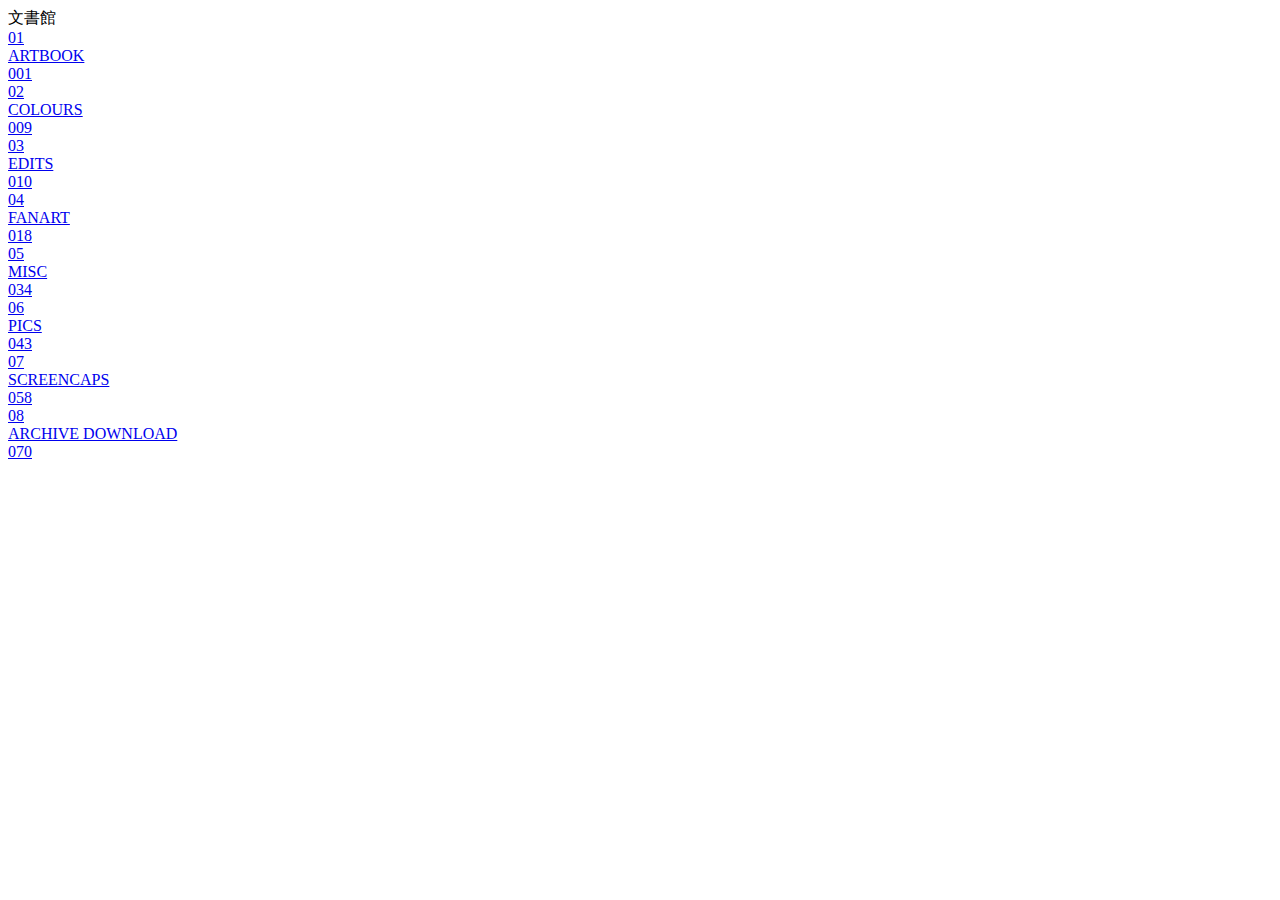
==== archive/index.html @ 98423d28 "Update archive link to point to the mega tarball, remove the download page, and update the gitignore" ====
<!DOCTYPE html>
<html lang="en">

<head>
  <meta charset="UTF-8">
  <meta name="viewport" content="width=device-width, initial-scale=1.0">
  <meta name="robots" content="noindex">
  <title>monjokan</title>

  <link rel="stylesheet" href="../stylesheet.css">
</head>

<body>
  <div class="contents-box">
    <a href="https://holedigging.club">
      <img
        src="../images/2xscr.png"
        style="float:right; margin-top:-102px; height:93px; width:159px;"
      >
    </a>
    <span class="contents-title">文書館</span>

    <a href="https://holedigging.club/archive/gallery.php?directory=artbook" class="contents-entry">
      <div class="entry-number">01</div>

      <div class="entry-title">ARTBOOK</div>

      <div class="entry-line"></div>

      <div class="entry-page">001</div>
    </a>

    <a href="https://holedigging.club/archive/gallery.php?directory=colours" class="contents-entry">
      <div class="entry-number">02</div>

      <div class="entry-title">COLOURS</div>

      <div class="entry-line"></div>

      <div class="entry-page">009</div>
    </a>

    <a href="https://holedigging.club/archive/gallery.php?directory=edits" class="contents-entry">
      <div class="entry-number">03</div>

      <div class="entry-title">EDITS</div>

      <div class="entry-line"></div>

      <div class="entry-page">010</div>
    </a>

    <a href="https://holedigging.club/archive/gallery.php?directory=fanart" class="contents-entry">
      <div class="entry-number">04</div>

      <div class="entry-title">FANART</div>

      <div class="entry-line"></div>

      <div class="entry-page">018</div>
    </a>

    <a href="https://holedigging.club/archive/gallery.php?directory=misc" class="contents-entry">
      <div class="entry-number">05</div>

      <div class="entry-title">MISC</div>

      <div class="entry-line"></div>

      <div class="entry-page">034</div>
    </a>

    <a href="https://holedigging.club/archive/gallery.php?directory=pics" class="contents-entry">
      <div class="entry-number">06</div>

      <div class="entry-title">PICS</div>

      <div class="entry-line"></div>

      <div class="entry-page">043</div>
    </a>

    <a href="https://holedigging.club/archive/gallery.php?directory=screencaps" class="contents-entry">
      <div class="entry-number">07</div>

      <div class="entry-title">SCREENCAPS</div>

      <div class="entry-line"></div>

      <div class="entry-page">058</div>
    </a>

    <a href="https://mega.nz/file/0vVSkIYD#p82WtZYTCwIltEadgsS81KQtpAHRrbs-M-lnyB4O6lU" class="contents-entry">
      <div class="entry-number">08</div>

      <div class="entry-title">ARCHIVE DOWNLOAD</div>

      <div class="entry-line"></div>

      <div class="entry-page">070</div>
    </a>
  </div>
</body>

</html>
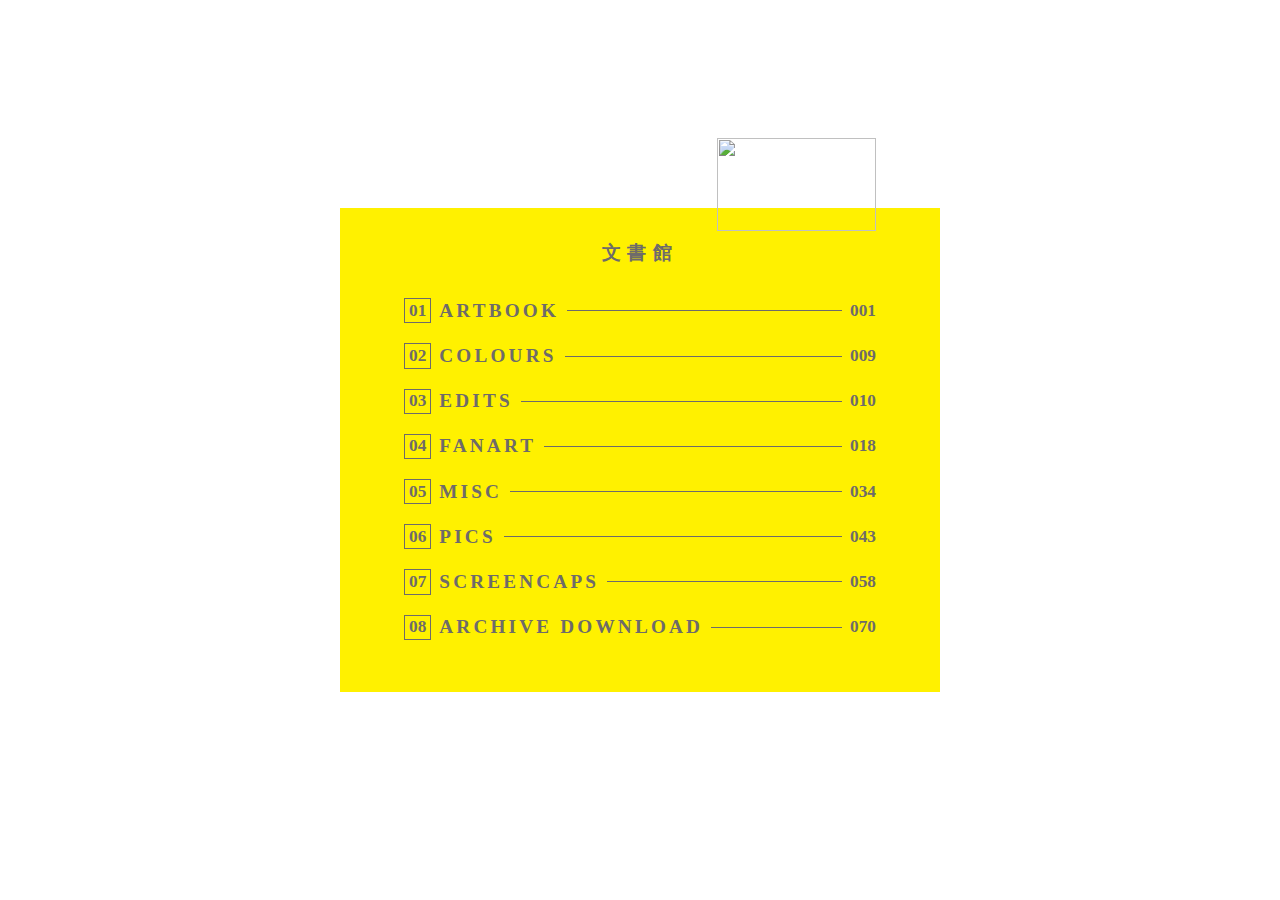
==== commit aa549e65: "Moved the main stylesheet into a 'resource' directory." ====
--- a/archive/index.html
+++ b/archive/index.html
@@ -7,7 +7,7 @@
   <meta name="robots" content="noindex">
   <title>monjokan</title>
 
-  <link rel="stylesheet" href="../stylesheet.css">
+  <link rel="stylesheet" href="../resource/stylesheet.css">
 </head>
 
 <body>
--- a/resource/stylesheet.css
+++ b/resource/stylesheet.css
@@ -0,0 +1,190 @@
+:root {
+  --col-yellow: #fff100;
+  --col-grey: #6e6b6a;
+}
+
+@font-face {
+  font-family: openSansCondBold;
+  src: url(fonts/OpenSansCondensed-Bold.ttf);
+}
+
+@font-face {
+  font-family: ralewayBold;
+  src: url(fonts/Raleway-ExtraBold.ttf);
+}
+
+* {
+  margin: 0;
+  padding: 0;
+  box-sizing: border-box;
+}
+
+body {
+  background-image: url(images/ai-lang.jpeg);
+  background-attachment: fixed;
+  background-position: center;
+  background-size: cover;
+  display: flex;
+  align-items: center;
+  font-family: sans-serif;
+  font-size: 120%;
+  min-height: 100vh;
+  padding: 0 1rem;
+}
+
+body,
+input,
+textarea,
+button {
+  align-items: center;
+  font-family: ralewayBold, sans-serif;
+}
+
+h1 {
+  font-size: 120%;
+}
+
+h2 {
+  font-size: 100%;
+}
+
+p {
+  margin: 1rem 0 0;
+}
+
+a {
+  color: var(--col-grey);
+  text-decoration: none;
+}
+
+.contents-box {
+  background-color: var(--col-yellow);
+  color: var(--col-grey);
+  font-weight: bold;
+  margin: 0 auto;
+  padding: 2rem 2rem;
+  width: 100%;
+}
+
+.contents-box-secondary {
+  background-color: var(--col-yellow);
+  color: var(--col-grey);
+  font-weight: bold;
+  margin: 0 auto;
+  padding: 2rem 2rem;
+  width: 100%;
+}
+
+.contents-title {
+  display: block;
+  font-family: openSansCondBold, sans-serif;
+  letter-spacing: 0.4rem;
+  margin-bottom: 2rem;
+  text-align: center;
+}
+
+.contents-entry {
+  display: flex;
+  justify-content: space-between;
+  align-items: center;
+  margin: 1.25rem 0;
+}
+
+.contents-video {
+  height: 0;
+  margin-bottom: 2rem;
+  padding-bottom: 56.25%;
+  position: relative;
+  width: 100%;
+}
+
+.contents-video iframe {
+  position: absolute;
+  height: 100%;
+  width: 100%;
+}
+
+.entry-number {
+  border: 1px solid var(--col-grey);
+  margin-right: 0.5rem;
+  padding: 0.1rem 0.25rem;
+  transition: background-color 0.1s ease-in, color 0.1s ease-in;
+}
+
+.contents-entry:hover .entry-number {
+  background-color: var(--col-grey);
+  color: var(--col-yellow);
+}
+
+.entry-title {
+  font-family: ralewayBold;
+  letter-spacing: 0.2rem;
+  transition: letter-spacing 0.15s ease-in;
+}
+
+.contents-entry:hover .entry-title {
+  letter-spacing: 0.3rem;
+}
+
+.entry-line {
+  border-bottom: 1px solid var(--col-grey);
+  flex: 1;
+  margin: 0 0.5rem;
+}
+
+.entry-number,
+.entry-page {
+  font-family: openSansCondBold;
+  font-size: 90%;
+}
+
+/* Buttons */
+.btn-primary {
+  background-color: black;
+  border: 3px solid black;
+  color: var(--col-yellow);
+  cursor: pointer;
+  display: block;
+  font-weight: bold;
+  margin: 1rem 0 0;
+  padding: 0.5rem 1rem;
+}
+
+.btn-primary:hover {
+  background-color: var(--col-yellow);
+  border: 3px solid black;
+  color: black;
+}
+
+.link {
+  text-decoration: underline;
+}
+
+.link:hover {
+  color: black;
+}
+
+.entry-btn {
+  background-color: var(--col-yellow);
+  border:3px solid var(--col-grey);
+  color: var(--col-grey);
+  padding-left: 10px;
+  display: inline-block;
+  cursor: pointer;
+  font-weight: bold;
+  margin: 0.25rem 0.1rem 1.5rem;
+  padding: 0.25rem 0.25rem;
+}
+
+.entry-btn:hover {
+  background-color: var(--col-grey);
+  border: 3px solid var(--col-grey);
+  color: var(--col-yellow);
+}
+
+@media screen and (min-width: 600px) {
+  .contents-box {
+	width: 600px;
+	padding: 2rem 4rem;
+  }
+}
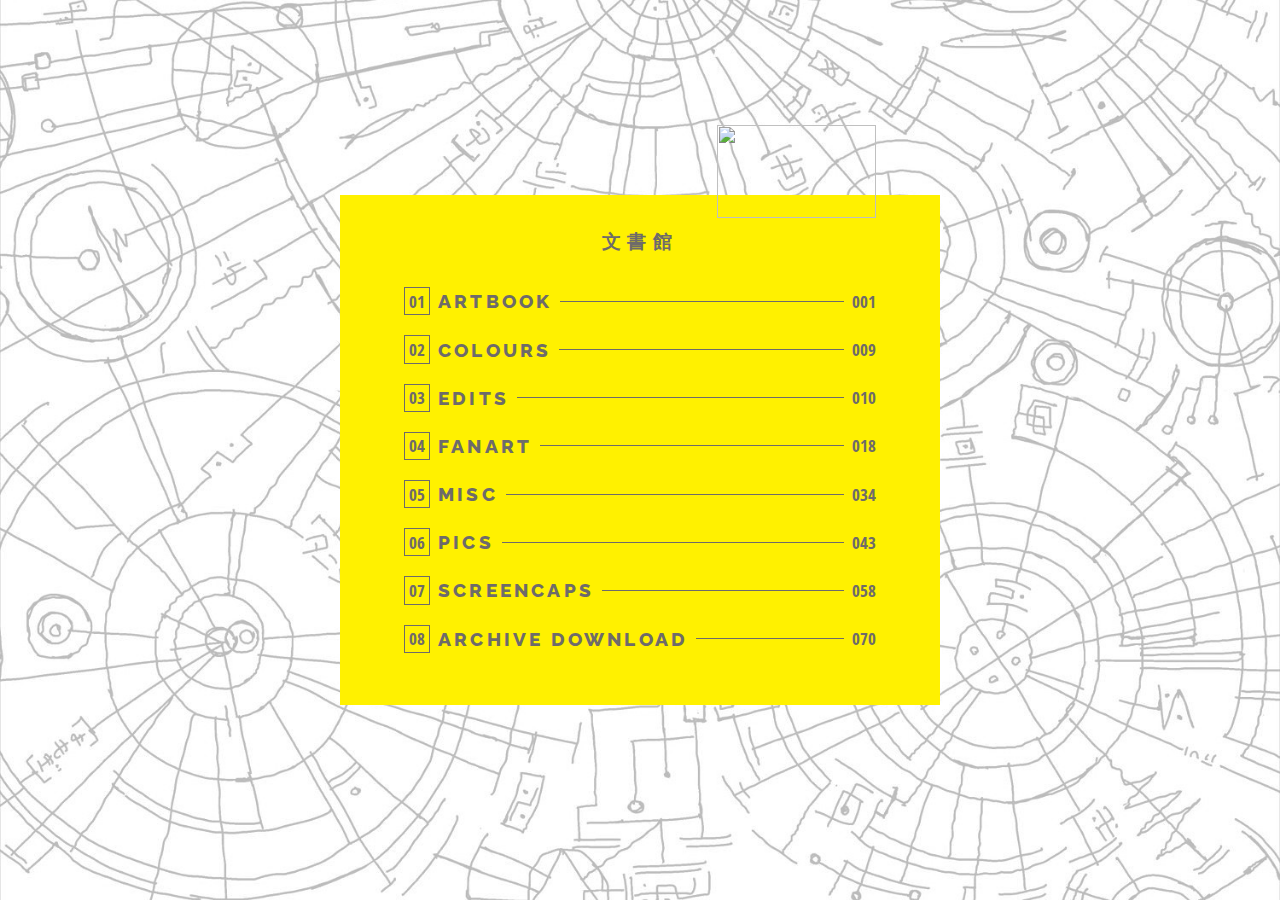
==== commit d7179168: "Delete the original favicon and the archive stylesheet, update the archive index file." ====
--- a/archive/index.html
+++ b/archive/index.html
@@ -8,6 +8,7 @@
   <title>monjokan</title>
 
   <link rel="stylesheet" href="../resource/stylesheet.css">
+  <link rel="icon" type="image/x-icon" href="../resource/favicon.ico"
 </head>
 
 <body>
--- a/resource/stylesheet.css
+++ b/resource/stylesheet.css
@@ -25,19 +25,50 @@
   background-position: center;
   background-size: cover;
   display: flex;
-  align-items: center;
-  font-family: sans-serif;
-  font-size: 120%;
+  /* flex-direction: column; */
+  margin: 0;
   min-height: 100vh;
-  padding: 0 1rem;
-}
-
-body,
-input,
-textarea,
-button {
+  position: relative;
   align-items: center;
   font-family: ralewayBold, sans-serif;
+  font-size: 120%;
+  padding: 0 1rem;
+}
+
+input,
+select,
+option,
+label {
+  font-family: ralewayBold, sans-serif;
+  font-size: 1rem;
+}
+
+.gallery {
+  display: grid;
+  gap: 0.5rem;
+  grid-template-columns: repeat(auto-fit, minmax(10rem, 1fr));
+  flex: 1;
+  margin-bottom: 200px;
+  padding: 0.5rem;
+  width: 100%;
+}
+
+.image-link {
+  background-color: white;
+  overflow: hidden;
+  display: block;
+  max-width: 200px;
+  max-height: 300px;
+  margin: auto;
+  text-decoration: none;
+}
+
+.image-link:hover img {
+  opacity: 0.8;
+}
+
+img {
+  width: 100%;
 }
 
 h1 {
@@ -166,7 +197,7 @@
 
 .entry-btn {
   background-color: var(--col-yellow);
-  border:3px solid var(--col-grey);
+  border: 3px solid var(--col-grey);
   color: var(--col-grey);
   padding-left: 10px;
   display: inline-block;
@@ -184,7 +215,155 @@
 
 @media screen and (min-width: 600px) {
   .contents-box {
-	width: 600px;
-	padding: 2rem 4rem;
-  }
-}
+    width: 600px;
+    padding: 2rem 4rem;
+  }
+}
+
+.gallery-controls {
+  background-color: var(--col-yellow);
+  margin: 2rem auto 0;
+  padding: 0.5rem 0.25rem 0.75rem;
+  position: fixed;
+  bottom: 0;
+  left: 0;
+  width: 100%;
+}
+
+.gallery-pagination {
+  display: flex;
+  justify-content: center;
+  align-items: center;
+  gap: 0.5rem;
+  width: 100%;
+}
+
+.gallery-pagination a,
+.gallery-pagination p {
+  color: var(--col-grey);
+  font-family: openSansCondBold, sans-serif;
+  font-weight: bold;
+  padding: 0.1rem 0.25rem;
+}
+
+.gallery-pagination a {
+  border: 1px solid var(--col-grey);
+  display: block;
+  text-decoration: none;
+  transition: background-color 0.1s ease-in, color 0.1s ease-in;
+}
+
+.gallery-pagination a:hover,
+.gallery-options-submit:hover {
+  background-color: var(--col-grey);
+  color: var(--col-yellow);
+}
+
+.gallery-pagination p {
+  border: 1px solid transparent;
+}
+
+.gallery-options {
+  display: flex;
+  flex-wrap: wrap;
+  justify-content: center;
+  gap: 1rem;
+  padding: 0.5rem 1rem;
+  width: 100%;
+}
+
+.gallery-options div {
+  display: flex;
+  flex-direction: column;
+  justify-content: flex-end;
+  width: 45%;
+}
+
+.gallery-options label,
+.gallery-options select,
+.gallery-options input {
+  font-size: 85%;
+}
+
+.gallery-options label {
+  color: var(--col-grey);
+}
+
+.gallery-options select,
+.gallery-options input {
+  background-color: transparent;
+  border: 1px solid var(--col-grey);
+  color: var(--col-grey);
+  outline: 0;
+  padding: 0.25rem;
+}
+
+.gallery-options input:focus {
+  border: 1px solid black;
+}
+
+.gallery-options select,
+.gallery-options-submit {
+  cursor: pointer;
+}
+
+.gallery-options-submit {
+  color: var(--col-grey);
+  font-weight: bold;
+  padding: 0.25rem;
+  transition: background-color 0.1s ease-in, color 0.1s ease-in;
+  width: 100%;
+}
+
+@media screen and (min-width: 600px) {
+  .gallery {
+    padding: 1rem;
+  }
+
+  .gallery-options label,
+  .gallery-options select,
+  .gallery-options input {
+    font-size: 100%;
+  }
+}
+
+@media screen and (min-width: 600px) and (max-width: 999.97px) {
+  .gallery-controls {
+    padding: 1rem;
+  }
+
+  .gallery-pagination {
+    gap: 1rem;
+  }
+
+  .gallery-options div {
+    width: 30%;
+  }
+}
+
+@media screen and (min-width: 1000px) {
+  .gallery {
+    margin-bottom: 175px;
+  }
+
+  .gallery-controls {
+    display: flex;
+    justify-content: space-around;
+    padding-left: 2rem;
+    padding-right: 2rem;
+  }
+
+  .gallery-pagination {
+    justify-content: flex-start;
+  }
+
+  .gallery-options {
+    flex-wrap: nowrap;
+    padding-left: 0;
+    padding-right: 0;
+  }
+
+  .gallery-options div {
+    width: 25%;
+  }
+}
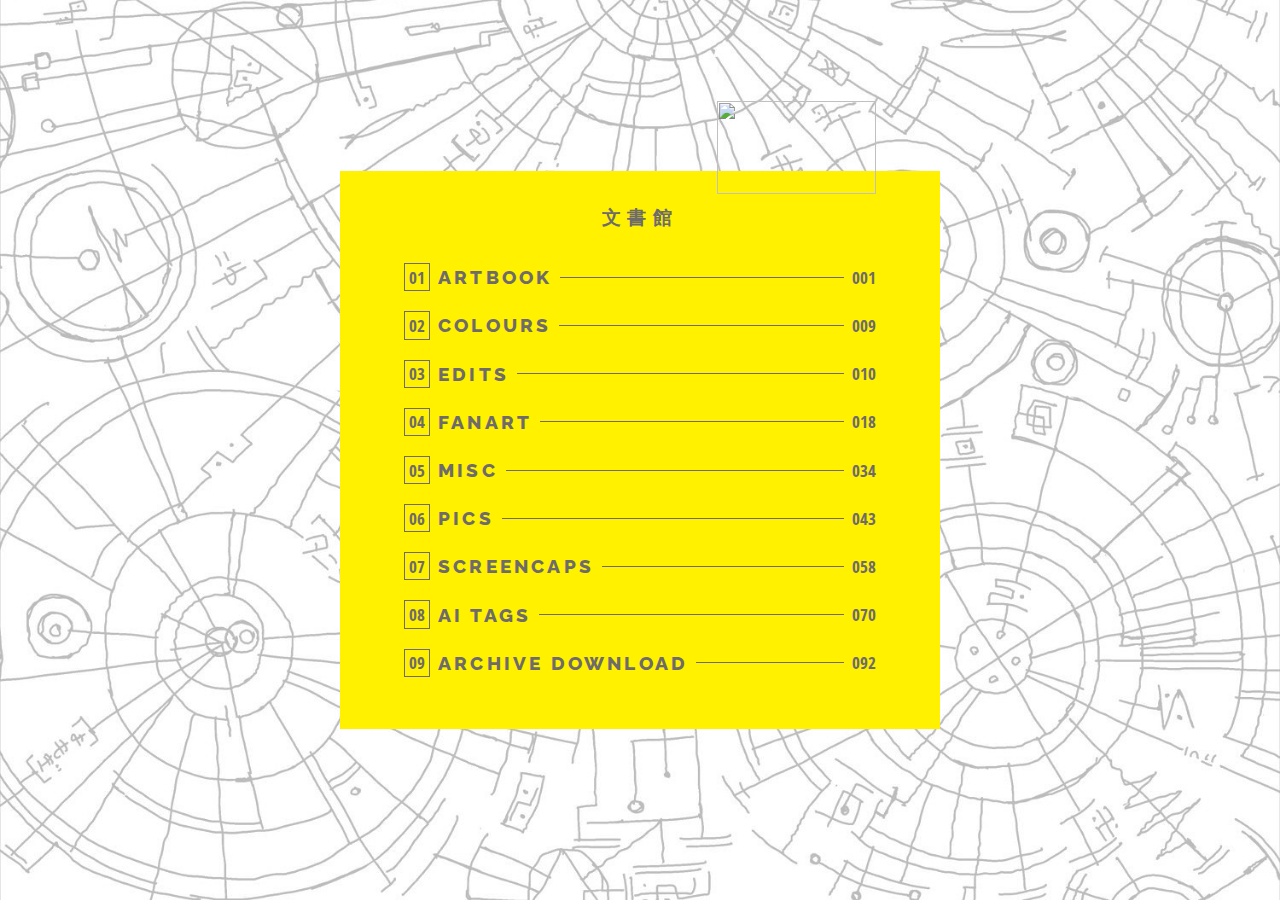
==== commit 4af1abba: "Link to pe's AI tagged archive server." ====
--- a/archive/index.html
+++ b/archive/index.html
@@ -8,7 +8,7 @@
   <title>monjokan</title>
 
   <link rel="stylesheet" href="../resource/stylesheet.css">
-  <link rel="icon" type="image/x-icon" href="../resource/favicon.ico"
+  <link rel="icon" type="image/x-icon" href="../resource/favicon.ico">
 </head>
 
 <body>
@@ -91,14 +91,24 @@
       <div class="entry-page">058</div>
     </a>
 
+    <a href="https://holedigging.club/gallery/#!/search/ca%3Ahole" class="contents-entry">
+      <div class="entry-number">08</div>
+
+      <div class="entry-title">AI TAGS</div>
+
+      <div class="entry-line"></div>
+
+      <div class="entry-page">070</div>
+    </a>
+
     <a href="https://mega.nz/file/0vVSkIYD#p82WtZYTCwIltEadgsS81KQtpAHRrbs-M-lnyB4O6lU" class="contents-entry">
-      <div class="entry-number">08</div>
+      <div class="entry-number">09</div>
 
       <div class="entry-title">ARCHIVE DOWNLOAD</div>
 
       <div class="entry-line"></div>
 
-      <div class="entry-page">070</div>
+      <div class="entry-page">092</div>
     </a>
   </div>
 </body>
--- a/resource/stylesheet.css
+++ b/resource/stylesheet.css
@@ -12,6 +12,10 @@
   font-family: ralewayBold;
   src: url(fonts/Raleway-ExtraBold.ttf);
 }
+
+/*
+|| General elements
+*/
 
 * {
   margin: 0;
@@ -35,6 +39,25 @@
   padding: 0 1rem;
 }
 
+form {
+  display: flex;
+  justify-content: space-between;
+  align-items: center;
+  margin: 1.25rem 0;
+}
+
+form input {
+  border: 1px solid var(--col-grey);
+  font-weight: bold;
+  background-color: var(--col-yellow);
+  color: var(--col-grey);
+  margin: 0 0 0 1rem;
+}
+
+form input:active {
+  outline-color: var(--col-grey);
+}
+
 input,
 select,
 option,
@@ -42,6 +65,31 @@
   font-family: ralewayBold, sans-serif;
   font-size: 1rem;
 }
+
+img {
+  width: 100%;
+}
+
+h1 {
+  font-size: 120%;
+}
+
+h2 {
+  font-size: 100%;
+}
+
+p {
+  margin: 1rem 0 0;
+}
+
+a {
+  color: var(--col-grey);
+  text-decoration: none;
+}
+
+/*
+|| gallery
+*/
 
 .gallery {
   display: grid;
@@ -67,27 +115,6 @@
   opacity: 0.8;
 }
 
-img {
-  width: 100%;
-}
-
-h1 {
-  font-size: 120%;
-}
-
-h2 {
-  font-size: 100%;
-}
-
-p {
-  margin: 1rem 0 0;
-}
-
-a {
-  color: var(--col-grey);
-  text-decoration: none;
-}
-
 .contents-box {
   background-color: var(--col-yellow);
   color: var(--col-grey);
@@ -169,23 +196,57 @@
   font-size: 90%;
 }
 
-/* Buttons */
-.btn-primary {
-  background-color: black;
-  border: 3px solid black;
-  color: var(--col-yellow);
-  cursor: pointer;
-  display: block;
-  font-weight: bold;
-  margin: 1rem 0 0;
-  padding: 0.5rem 1rem;
-}
-
-.btn-primary:hover {
-  background-color: var(--col-yellow);
-  border: 3px solid black;
-  color: black;
-}
+/* .entry-form {
+  display: flex;
+  justify-content: space-between;
+  align-items: center;
+  margin: 1.25rem 0;
+}
+
+.entry-form > input {
+  border: 1px solid var(--col-grey);
+  font-weight: bold;
+  background-color: var(--col-yellow);
+  color: var(--col-grey);
+  margin: 0 0 0 1rem;
+}
+
+.entry-form > input:active {
+  outline-color: var(--col-grey);
+} */
+
+/*
+|| /imobooru/image/:image/
+*/
+
+#image-tags {
+  display: flex;
+  flex-direction: row-reverse;
+}
+
+#image-tags img {
+  max-height: 100dvh;
+}
+
+#image-information {
+  display: flex;
+  flex-direction: column;
+}
+
+#tag-form form {
+  display: flex;
+}
+
+#tag-form form div {
+  display: flex;
+}
+
+.tag-list {
+  display: flex;
+  flex-direction: column;
+}
+
+/**/
 
 .link {
   text-decoration: underline;
@@ -195,23 +256,29 @@
   color: black;
 }
 
-.entry-btn {
-  background-color: var(--col-yellow);
-  border: 3px solid var(--col-grey);
+/*
+|| buttons
+*/
+
+.btn {
+  background-color: var(--col-yellow);
+  border: 1px solid var(--col-grey);
   color: var(--col-grey);
   padding-left: 10px;
   display: inline-block;
   cursor: pointer;
   font-weight: bold;
-  margin: 0.25rem 0.1rem 1.5rem;
+  margin: 0.25rem 0.1rem;
   padding: 0.25rem 0.25rem;
 }
 
-.entry-btn:hover {
+.btn:hover {
   background-color: var(--col-grey);
   border: 3px solid var(--col-grey);
   color: var(--col-yellow);
 }
+
+/**/
 
 @media screen and (min-width: 600px) {
   .contents-box {
